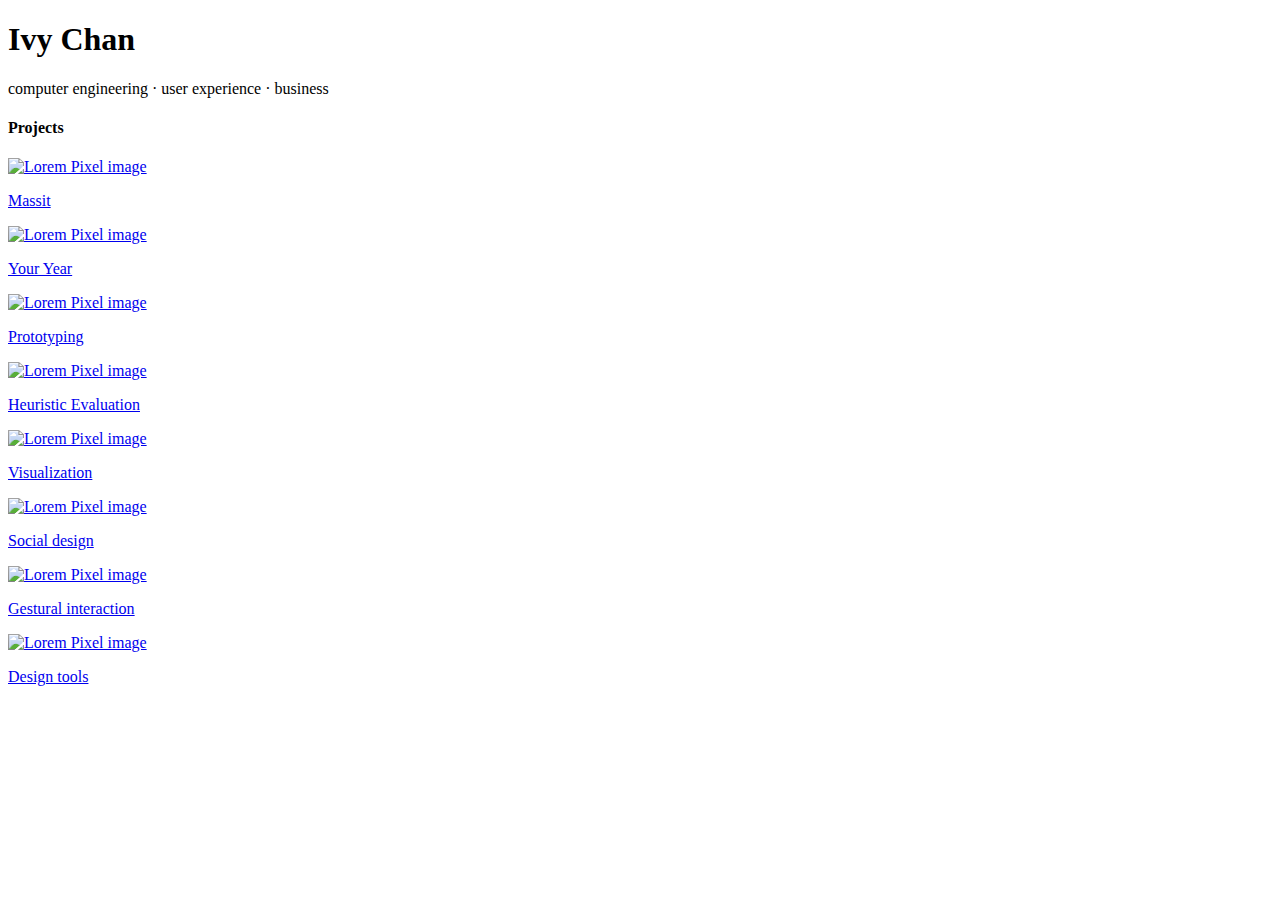
==== static/index.html @ 5ec591f9 "modified html" ====
<!doctype html>

<html>
<head>
	<title>HCI Project Portfolio</title>
	<meta charset="utf-8">
	<meta name="viewport" content="width=device-width, initial-scale=1.0">
	<!-- this is a comment in HTML -->
    <!-- HTML5 Shim and Respond.js IE8 support of HTML5 elements and media queries -->
    <!-- WARNING: Respond.js doesn't work if you view the page via file:// -->
    <!--[if lt IE 9]>
      <script src="https://oss.maxcdn.com/libs/html5shiv/3.7.0/html5shiv.js"></script>
      <script src="https://oss.maxcdn.com/libs/respond.js/1.3.0/respond.min.js"></script>
    <![endif]-->
</head>

<body>
	<div>
		<!-- h1 through h6 are headers. The higher the number, the smaller the header -->
		<!-- p means paragraph -->
		<div>
			<h1>Ivy Chan</h1>
			<p>computer engineering &middot; user experience &middot; business</p>
		</div>


		<h4>Projects</h4>
		<!-- divs are invisible structuring elements that stack vertically by default. Use them to organize your code -->
		<!-- img tags are images. Lorem Pixel will deliver random images; handy! -->
		<!-- a are anchors, also known as hyperlinks. Use the href attribute to tell the browser where to go when the user clicks -->
		<div id="project1">
			<a href="http://ivychan.link/massit">
				<img src="images/lorempixel.people.1.jpeg" alt="Lorem Pixel image">
				<p>Massit</p>
			</a>
		</div>
		<div id="project2">
			<a href="http://ivychan.link/youryear">
				<img src="images/lorempixel.city.1.jpeg" alt="Lorem Pixel image">
				<p>Your Year</p>
			</a>
		</div>
		<div id="project3">
			<a href="project.html">
				<img src="images/lorempixel.technics.1.jpeg" alt="Lorem Pixel image">
				<p>Prototyping</p>
			</a>
		</div>
		<div id="project4">
			<a href="project.html">
				<img src="images/lorempixel.abstract.1.jpeg" alt="Lorem Pixel image">
				<p>Heuristic Evaluation</p>
			</a>
		</div>
		<div id="project5">
			<a href="project.html">
				<img src="images/lorempixel.abstract.8.jpeg" alt="Lorem Pixel image">
				<p>Visualization</p>
			</a>
		</div>
		<div id="project6">
			<a href="project.html">
				<img src="images/lorempixel.people.2.jpeg" alt="Lorem Pixel image">
				<p>Social design</p>
			</a>
		</div>
		<div id="project7">
			<a href="project.html">
				<img src="images/lorempixel.technics.2.jpeg" alt="Lorem Pixel image">
				<p>Gestural interaction</p>
			</a>
		</div>
		<div id="project8">
			<a href="project.html">
				<img src="images/lorempixel.city.2.jpeg" alt="Lorem Pixel image">
				<p>Design tools</p>
			</a>
		</div>
	</div>
</body>
</html>
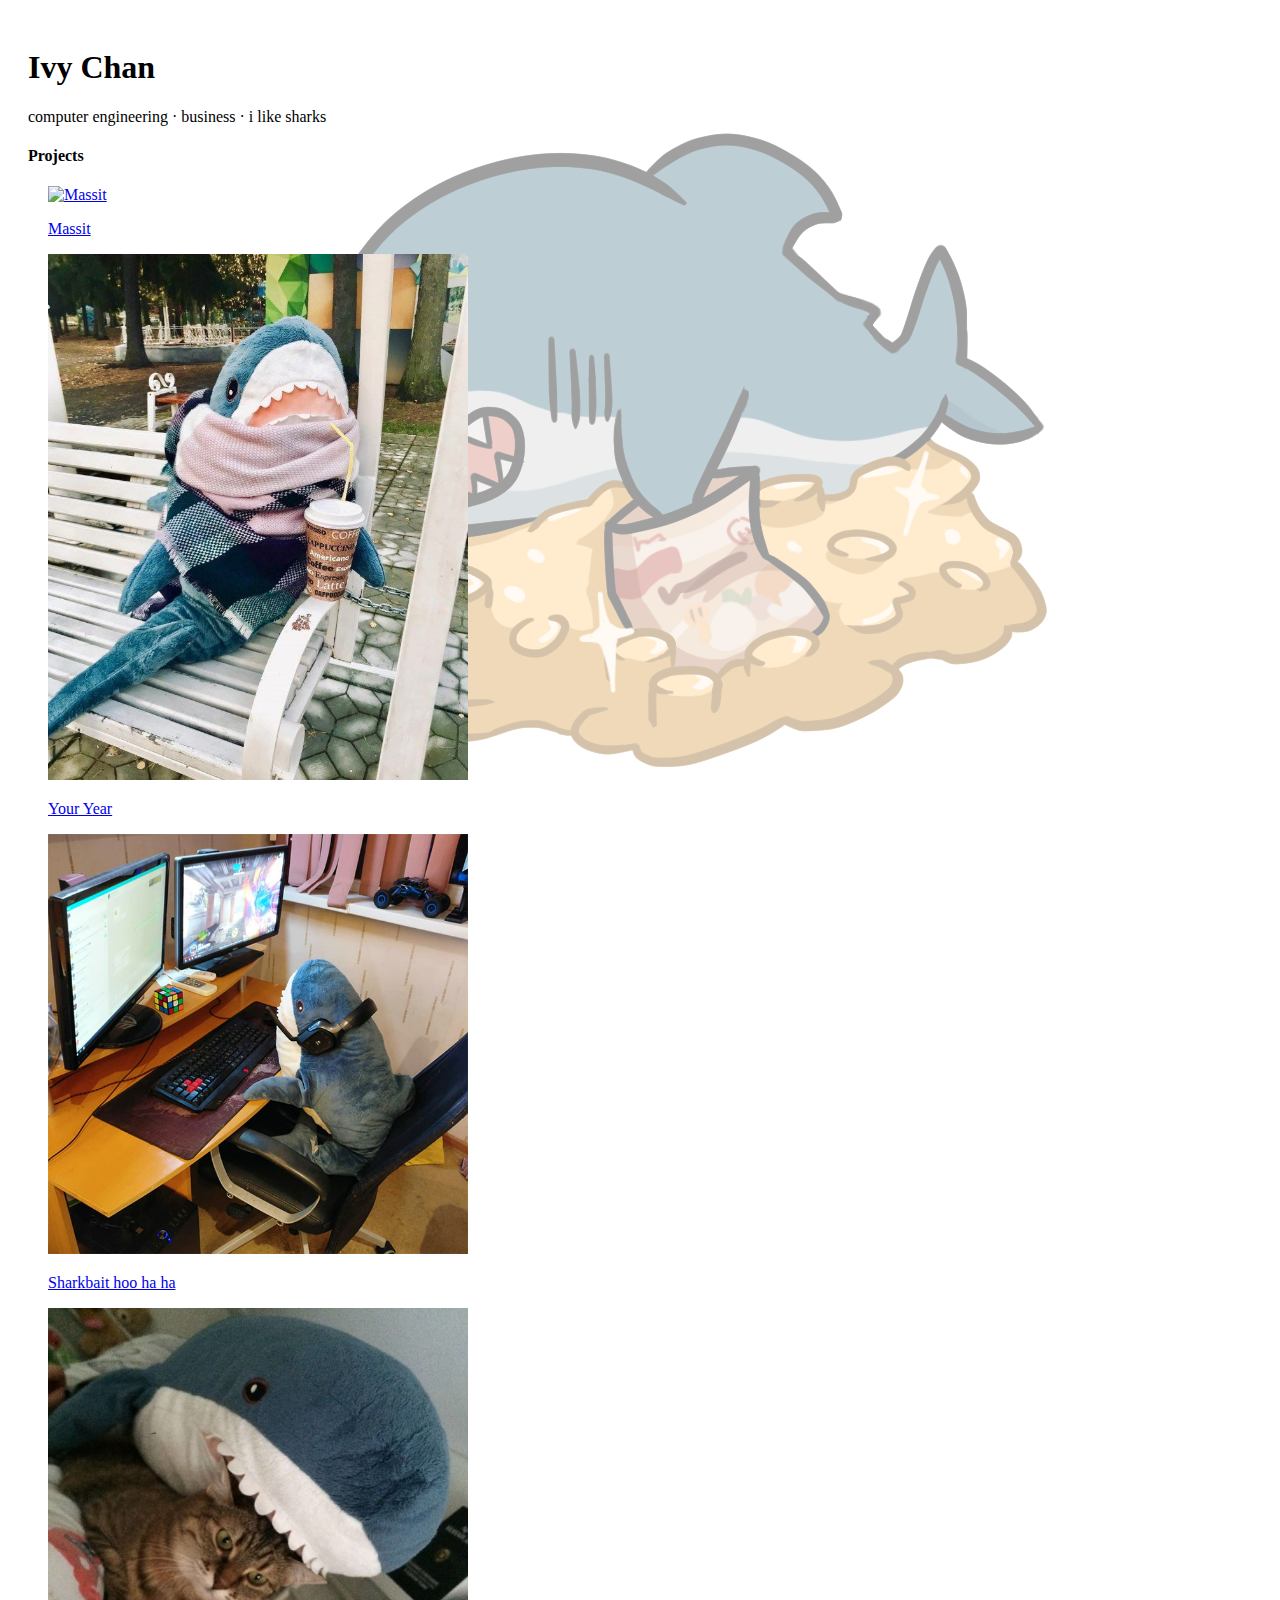
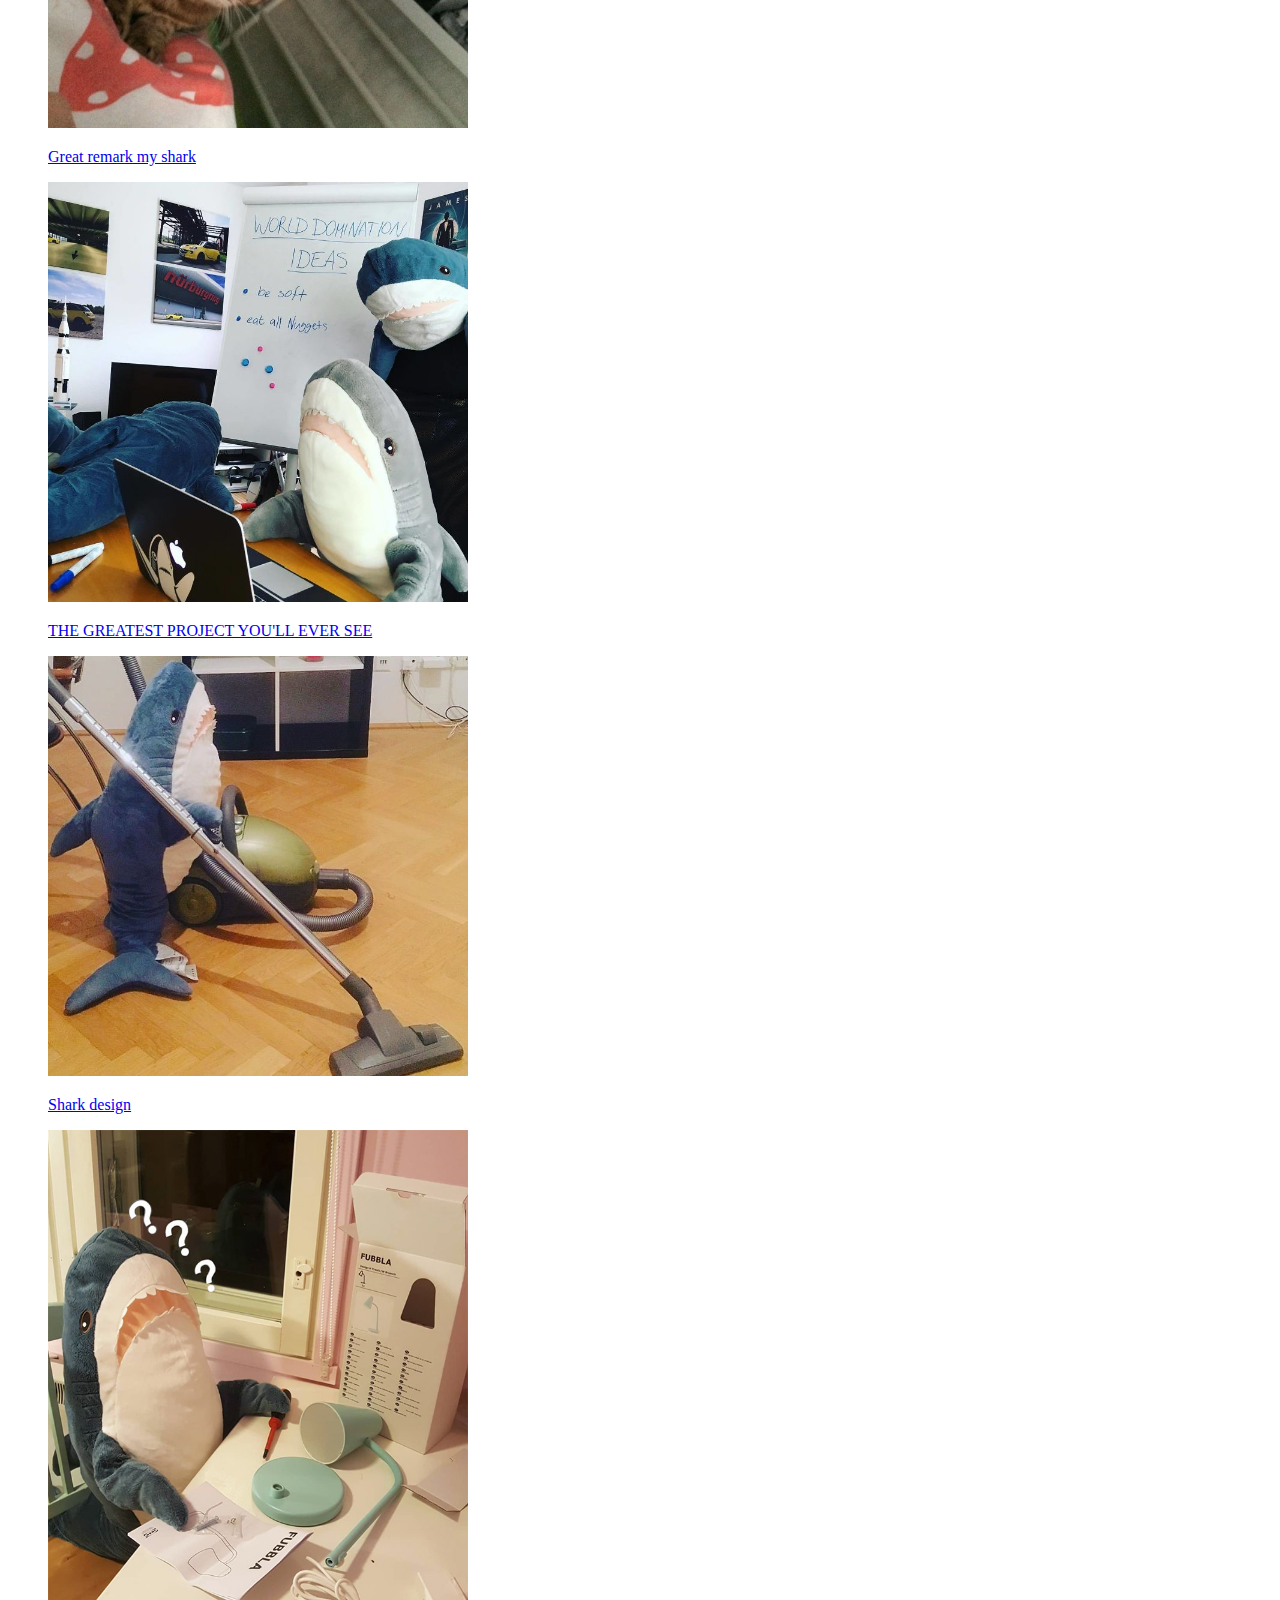
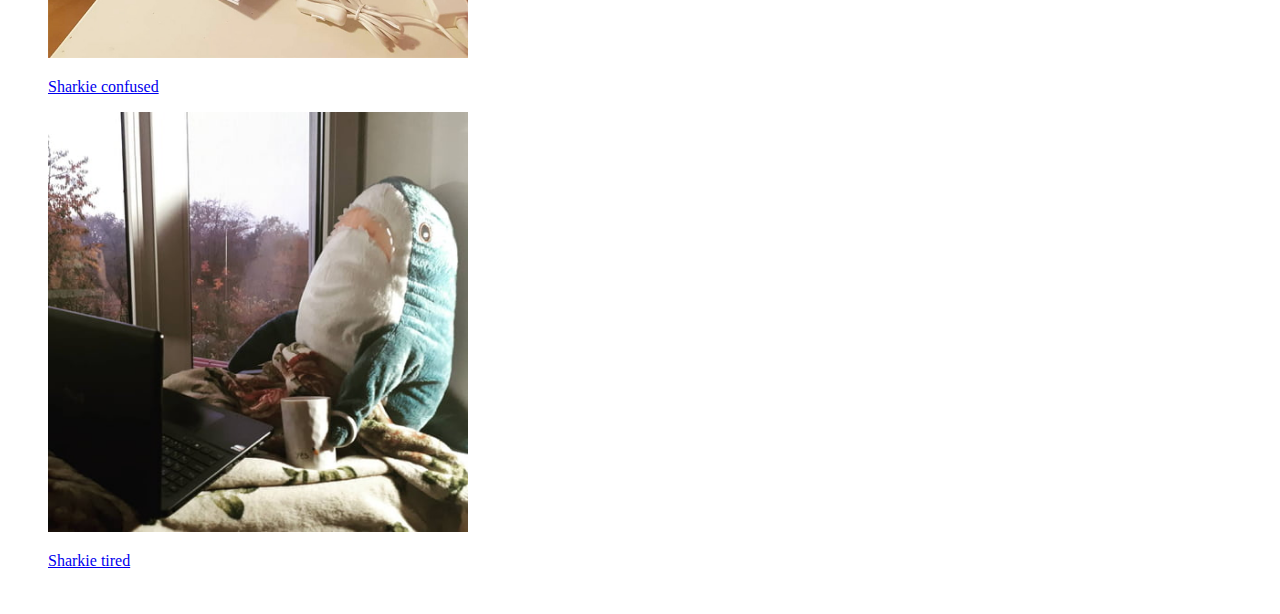
==== commit 1b9cfd04: "more sharks added" ====
--- a/static/index.html
+++ b/static/index.html
@@ -6,7 +6,8 @@
 	<meta charset="utf-8">
 	<meta name="viewport" content="width=device-width, initial-scale=1.0">
 	<!-- this is a comment in HTML -->
-    <!-- HTML5 Shim and Respond.js IE8 support of HTML5 elements and media queries -->
+	<link href="css/introHCI.css" rel="stylesheet">
+	<!-- HTML5 Shim and Respond.js IE8 support of HTML5 elements and media queries -->
     <!-- WARNING: Respond.js doesn't work if you view the page via file:// -->
     <!--[if lt IE 9]>
       <script src="https://oss.maxcdn.com/libs/html5shiv/3.7.0/html5shiv.js"></script>
@@ -20,7 +21,7 @@
 		<!-- p means paragraph -->
 		<div>
 			<h1>Ivy Chan</h1>
-			<p>computer engineering &middot; user experience &middot; business</p>
+			<p>computer engineering &middot; business &middot; i like sharks</p>
 		</div>
 
 
@@ -28,52 +29,52 @@
 		<!-- divs are invisible structuring elements that stack vertically by default. Use them to organize your code -->
 		<!-- img tags are images. Lorem Pixel will deliver random images; handy! -->
 		<!-- a are anchors, also known as hyperlinks. Use the href attribute to tell the browser where to go when the user clicks -->
-		<div id="project1">
+		<div class="project" id="project1">
 			<a href="http://ivychan.link/massit">
-				<img src="images/lorempixel.people.1.jpeg" alt="Lorem Pixel image">
+				<img src="https://i.imgur.com/ePEwOeS.gif" alt="Massit">
 				<p>Massit</p>
 			</a>
 		</div>
-		<div id="project2">
+		<div class="project" id="project2">
 			<a href="http://ivychan.link/youryear">
-				<img src="images/lorempixel.city.1.jpeg" alt="Lorem Pixel image">
+				<img src="images/degreeshark.jpg" alt="degree planner">
 				<p>Your Year</p>
 			</a>
 		</div>
-		<div id="project3">
+		<div class="project" id="project3">
 			<a href="project.html">
-				<img src="images/lorempixel.technics.1.jpeg" alt="Lorem Pixel image">
-				<p>Prototyping</p>
+				<img src="images/gamershark.jpg" alt="shark with games">
+				<p>Sharkbait hoo ha ha</p>
 			</a>
 		</div>
-		<div id="project4">
+		<div class="project" id="project4">
 			<a href="project.html">
-				<img src="images/lorempixel.abstract.1.jpeg" alt="Lorem Pixel image">
-				<p>Heuristic Evaluation</p>
+				<img src="images/sharkwithcat.jpg" alt="good shark">
+				<p>Great remark my shark</p>
 			</a>
 		</div>
-		<div id="project5">
-			<a href="project.html">
-				<img src="images/lorempixel.abstract.8.jpeg" alt="Lorem Pixel image">
-				<p>Visualization</p>
+		<div class="project" id="project5">
+			<a href="https://ivyshark.club/initiation">
+				<img src="images/greatestprojectshark.jpg" alt="best shark">
+				<p>THE GREATEST PROJECT YOU'LL EVER SEE</p>
 			</a>
 		</div>
-		<div id="project6">
+		<div class="project" id="project6">
 			<a href="project.html">
-				<img src="images/lorempixel.people.2.jpeg" alt="Lorem Pixel image">
-				<p>Social design</p>
+				<img src="images/cleanupshark.jpg" alt="cleaning shark">
+				<p>Shark design</p>
 			</a>
 		</div>
-		<div id="project7">
+		<div class="project" id="project7">
 			<a href="project.html">
-				<img src="images/lorempixel.technics.2.jpeg" alt="Lorem Pixel image">
-				<p>Gestural interaction</p>
+				<img src="images/confusedshark.jpg" alt="??? shark">
+				<p>Sharkie confused</p>
 			</a>
 		</div>
-		<div id="project8">
+		<div class="project" id="project8">
 			<a href="project.html">
-				<img src="images/lorempixel.city.2.jpeg" alt="Lorem Pixel image">
-				<p>Design tools</p>
+				<img src="images/tiredshark.jpg" alt="tired shark">
+				<p>Sharkie tired</p>
 			</a>
 		</div>
 	</div>
--- a/static/css/introHCI.css
+++ b/static/css/introHCI.css
@@ -0,0 +1,60 @@
+/* applies to anything of class "example-class-selector" */
+.example-class-selector {
+	margin-top: 2em;
+}
+
+/* applies to any <p> descendants of an element of class "example-class-selector" */
+.example-class-selector p {
+	/* Colors are in hexadecimal: http://www.colorpicker.com/ */
+	color: #CC00AA;
+}
+
+/* this style exists to make it obvious that you've successfully linked
+   the CSS to the page. feel free to remove it once the link is working. */
+body {
+     font-family: Tahoma;
+     padding: 20px;
+     background: url("../images/sharkie2.png") no-repeat center fixed;
+}
+
+.jumbotron {
+	position: relative;
+	background: none;
+}
+
+.jumbotron:after {
+     content:"";
+     background: url("http://lorempixel.com/1140/283");
+     opacity: 0.2;
+     top: 0;
+     left: 0;
+     bottom: 0;
+     right: 0;
+     position: absolute;
+     z-index: -1;
+}
+
+img .thumbnail {
+     width: 50px;
+     height: 100px;
+     border: 1px solid #434343;
+}
+
+.contact-info {
+     font-size: 10pt;
+     color: #cccccc;
+}
+
+.project {
+     margin-left: 20px;
+}
+
+img {
+     width: 420px;
+     height: auto;
+}
+
+.cred {
+     font-size: xx-small;
+     margin-left: 50px;
+}